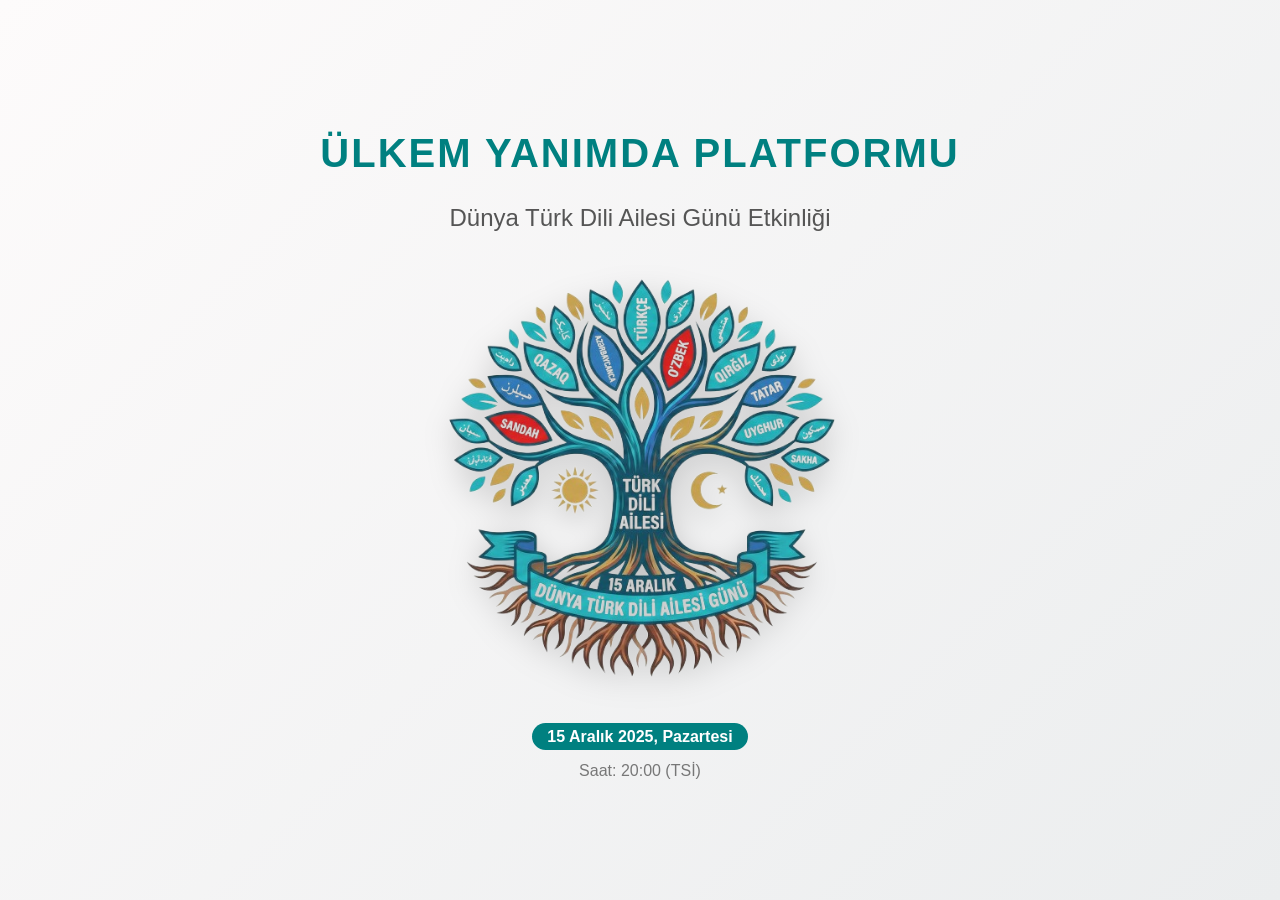
==== duyuru.html @ 7c54860b "duyuru" ====
<!DOCTYPE html>
<html lang="tr">
<head>
    <meta charset="UTF-8">
    <meta name="viewport" content="width=device-width, initial-scale=1.0">
    <title>Dünya Türk Dili Ailesi Günü | Ülkem Yanımda</title>
    <style>
        /* Genel Ayarlar */
        body, html {
            margin: 0;
            padding: 0;
            height: 100%;
            font-family: 'Segoe UI', Tahoma, Geneva, Verdana, sans-serif;
            background: linear-gradient(135deg, #fdfbfb 0%, #ebedee 100%); /* Hafif gri-beyaz modern arka plan */
            color: #333;
            overflow: hidden; /* Sayfa kaydırmayı engeller, odak ortada kalır */
        }

        /* Arkaplan Süslemesi (Opsiyonel Türk Mavisi Geçiş) */
        .background-overlay {
            position: absolute;
            top: 0;
            left: 0;
            width: 100%;
            height: 100%;
            background: radial-gradient(circle at center, rgba(64, 224, 208, 0.1) 0%, rgba(255,255,255,0) 70%);
            z-index: -1;
        }

        /* Ana Konteyner */
        .container {
            display: flex;
            flex-direction: column;
            justify-content: center;
            align-items: center;
            height: 100vh;
            text-align: center;
            position: relative;
        }

        /* Başlıklar */
        h1 {
            font-size: 2.5rem;
            color: #008080; /* Turkuaz tonu */
            margin-bottom: 0.5rem;
            text-transform: uppercase;
            letter-spacing: 2px;
            animation: fadeInDown 1.5s ease-out;
        }

        h2 {
            font-size: 1.5rem;
            color: #555;
            font-weight: 300;
            margin-bottom: 3rem;
            animation: fadeInDown 2s ease-out;
        }

        /* Logo ve Link Kapsayıcısı */
        .logo-wrapper {
            position: relative;
            width: 400px; /* Logo boyutu */
            height: 400px;
            display: flex;
            justify-content: center;
            align-items: center;
            transition: all 0.5s ease;
        }

        /* Resim (Logo) Stilleri ve Animasyonu */
        .logo-wrapper img {
            width: 100%;
            height: auto;
            /* Transparan png olduğu için arkası temiz görünür */
            filter: drop-shadow(0 10px 15px rgba(0,0,0,0.2));
            animation: breathe 4s infinite ease-in-out; /* Nefes alma animasyonu */
            cursor: pointer;
        }

        /* Link/Buton Stili (Resmin Üzerinde) */
        .meeting-link {
            position: absolute;
            top: 50%;
            left: 50%;
            transform: translate(-50%, -50%);
            text-decoration: none;
            background-color: rgba(255, 255, 255, 0.9);
            color: #008080;
            padding: 15px 30px;
            border-radius: 50px;
            font-weight: bold;
            font-size: 1.2rem;
            box-shadow: 0 4px 15px rgba(0, 128, 128, 0.3);
            opacity: 0; /* Başlangıçta gizli */
            transition: all 0.3s ease;
            white-space: nowrap;
        }

        /* Hover Efektleri */
        .logo-wrapper:hover .meeting-link {
            opacity: 1; /* Mouse üzerine gelince buton görünür */
            top: 50%;
        }

        .logo-wrapper:hover img {
            filter: drop-shadow(0 0 20px rgba(64, 224, 208, 0.6)); /* Parlama efekti artar */
            transform: scale(1.02); /* Hafif büyüme */
            animation-play-state: paused; /* Üzerine gelince animasyon durur, odaklanır */
        }

        .meeting-link:hover {
            background-color: #008080;
            color: #fff;
            transform: translate(-50%, -50%) scale(1.1);
        }

        /* Alt Bilgi */
        .footer-info {
            margin-top: 3rem;
            font-size: 1rem;
            color: #777;
            animation: fadeInUp 2s ease-out;
        }
        
        .date-badge {
            background: #008080;
            color: white;
            padding: 5px 15px;
            border-radius: 20px;
            font-weight: bold;
        }

        /* --- Animasyon Tanımları --- */
        
        /* Nefes Alma / Yüzme Efekti */
        @keyframes breathe {
            0% {
                transform: translateY(0px) scale(1);
            }
            50% {
                transform: translateY(-15px) scale(1.03); /* Hafif yukarı çıkar ve büyür */
            }
            100% {
                transform: translateY(0px) scale(1);
            }
        }

        /* Yukarıdan Aşağı Gelme */
        @keyframes fadeInDown {
            from { opacity: 0; transform: translateY(-20px); }
            to { opacity: 1; transform: translateY(0); }
        }

        /* Aşağıdan Yukarı Gelme */
        @keyframes fadeInUp {
            from { opacity: 0; transform: translateY(20px); }
            to { opacity: 1; transform: translateY(0); }
        }

        /* Mobil Uyumluluk */
        @media (max-width: 600px) {
            .logo-wrapper {
                width: 300px;
                height: 300px;
            }
            h1 { font-size: 1.8rem; }
            h2 { font-size: 1.2rem; }
            /* Mobilde butonu hep gösterelim ki kullanıcı anlasın */
            .meeting-link {
                opacity: 0.8;
                top: 85%; /* Mobilde resmin altına alalım karışmasın */
            }
            .logo-wrapper:hover .meeting-link {
                top: 85%;
            }
        }
    </style>
</head>
<body>

    <div class="background-overlay"></div>

    <div class="container">
        <h1>Ülkem Yanımda Platformu</h1>
        <h2>Dünya Türk Dili Ailesi Günü Etkinliği</h2>

        <div class="logo-wrapper">
            <img src="duyuru.png" alt="Dünya Türk Dili Ailesi Ağacı">
            
            <a href="https://teams.microsoft.com/l/meetup-join/19%3ameeting_NDAwN2RhZWQtNmE4Zi00YzU1LWI2ZDItMTVlODQxMGNjMzQy%40thread.v2/0?context=%7b%22Tid%22%3a%222954d0ff-3b51-4a2c-a056-0c0c6b6dced7%22%2c%22Oid%22%3a%227e48b384-b17e-4d09-a957-e148795ca866%22%7d" class="meeting-link" target="_blank">
                Canlı Yayına Katıl 🎥
            </a>
        </div>

        <div class="footer-info">
            <span class="date-badge">15 Aralık 2025, Pazartesi</span>
            <p>Saat: 20:00 (TSİ)</p>
        </div>
    </div>

</body>
</html>
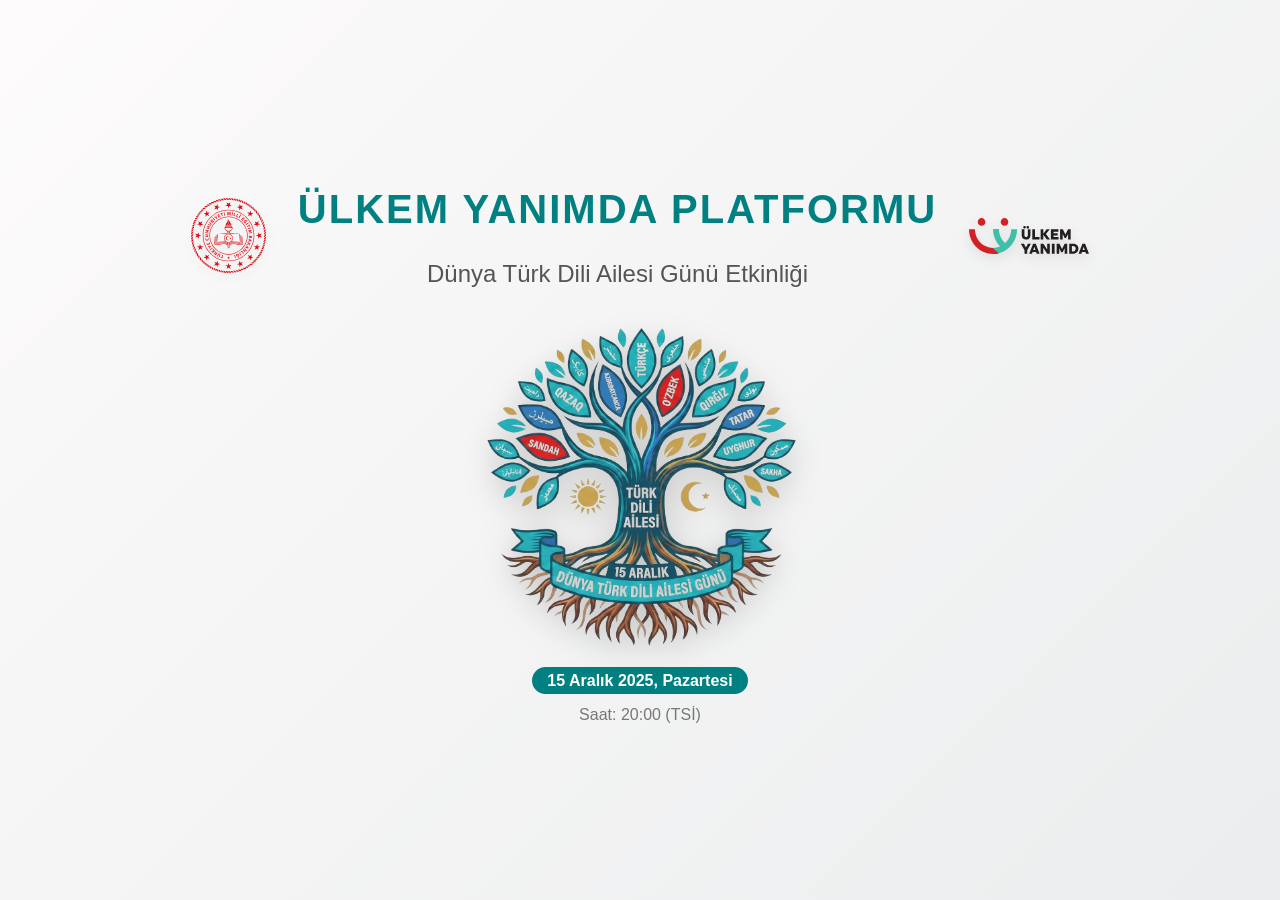
==== commit b188f48c: "Update duyuru.html" ====
--- a/duyuru.html
+++ b/duyuru.html
@@ -1,19 +1,23 @@
 <!DOCTYPE html>
 <html lang="tr">
+
 <head>
     <meta charset="UTF-8">
     <meta name="viewport" content="width=device-width, initial-scale=1.0">
     <title>Dünya Türk Dili Ailesi Günü | Ülkem Yanımda</title>
     <style>
         /* Genel Ayarlar */
-        body, html {
+        body,
+        html {
             margin: 0;
             padding: 0;
             height: 100%;
             font-family: 'Segoe UI', Tahoma, Geneva, Verdana, sans-serif;
-            background: linear-gradient(135deg, #fdfbfb 0%, #ebedee 100%); /* Hafif gri-beyaz modern arka plan */
+            background: linear-gradient(135deg, #fdfbfb 0%, #ebedee 100%);
+            /* Hafif gri-beyaz modern arka plan */
             color: #333;
-            overflow: hidden; /* Sayfa kaydırmayı engeller, odak ortada kalır */
+            overflow: hidden;
+            /* Sayfa kaydırmayı engeller, odak ortada kalır */
         }
 
         /* Arkaplan Süslemesi (Opsiyonel Türk Mavisi Geçiş) */
@@ -23,7 +27,7 @@
             left: 0;
             width: 100%;
             height: 100%;
-            background: radial-gradient(circle at center, rgba(64, 224, 208, 0.1) 0%, rgba(255,255,255,0) 70%);
+            background: radial-gradient(circle at center, rgba(64, 224, 208, 0.1) 0%, rgba(255, 255, 255, 0) 70%);
             z-index: -1;
         }
 
@@ -41,7 +45,8 @@
         /* Başlıklar */
         h1 {
             font-size: 2.5rem;
-            color: #008080; /* Turkuaz tonu */
+            color: #008080;
+            /* Turkuaz tonu */
             margin-bottom: 0.5rem;
             text-transform: uppercase;
             letter-spacing: 2px;
@@ -52,15 +57,17 @@
             font-size: 1.5rem;
             color: #555;
             font-weight: 300;
-            margin-bottom: 3rem;
+            margin-bottom: 1.5rem;
+            /* Boşluk azaltıldı */
             animation: fadeInDown 2s ease-out;
         }
 
         /* Logo ve Link Kapsayıcısı */
         .logo-wrapper {
             position: relative;
-            width: 400px; /* Logo boyutu */
-            height: 400px;
+            width: 320px;
+            /* Boyut küçültüldü (400 -> 320) */
+            height: 320px;
             display: flex;
             justify-content: center;
             align-items: center;
@@ -72,8 +79,9 @@
             width: 100%;
             height: auto;
             /* Transparan png olduğu için arkası temiz görünür */
-            filter: drop-shadow(0 10px 15px rgba(0,0,0,0.2));
-            animation: breathe 4s infinite ease-in-out; /* Nefes alma animasyonu */
+            filter: drop-shadow(0 10px 15px rgba(0, 0, 0, 0.2));
+            animation: breathe 4s infinite ease-in-out;
+            /* Nefes alma animasyonu */
             cursor: pointer;
         }
 
@@ -91,21 +99,26 @@
             font-weight: bold;
             font-size: 1.2rem;
             box-shadow: 0 4px 15px rgba(0, 128, 128, 0.3);
-            opacity: 0; /* Başlangıçta gizli */
+            opacity: 0;
+            /* Başlangıçta gizli */
             transition: all 0.3s ease;
             white-space: nowrap;
         }
 
         /* Hover Efektleri */
         .logo-wrapper:hover .meeting-link {
-            opacity: 1; /* Mouse üzerine gelince buton görünür */
+            opacity: 1;
+            /* Mouse üzerine gelince buton görünür */
             top: 50%;
         }
 
         .logo-wrapper:hover img {
-            filter: drop-shadow(0 0 20px rgba(64, 224, 208, 0.6)); /* Parlama efekti artar */
-            transform: scale(1.02); /* Hafif büyüme */
-            animation-play-state: paused; /* Üzerine gelince animasyon durur, odaklanır */
+            filter: drop-shadow(0 0 20px rgba(64, 224, 208, 0.6));
+            /* Parlama efekti artar */
+            transform: scale(1.02);
+            /* Hafif büyüme */
+            animation-play-state: paused;
+            /* Üzerine gelince animasyon durur, odaklanır */
         }
 
         .meeting-link:hover {
@@ -116,12 +129,13 @@
 
         /* Alt Bilgi */
         .footer-info {
-            margin-top: 3rem;
+            margin-top: 1.5rem;
+            /* Boşluk azaltıldı */
             font-size: 1rem;
             color: #777;
             animation: fadeInUp 2s ease-out;
         }
-        
+
         .date-badge {
             background: #008080;
             color: white;
@@ -131,15 +145,18 @@
         }
 
         /* --- Animasyon Tanımları --- */
-        
+
         /* Nefes Alma / Yüzme Efekti */
         @keyframes breathe {
             0% {
                 transform: translateY(0px) scale(1);
             }
+
             50% {
-                transform: translateY(-15px) scale(1.03); /* Hafif yukarı çıkar ve büyür */
-            }
+                transform: translateY(-15px) scale(1.03);
+                /* Hafif yukarı çıkar ve büyür */
+            }
+
             100% {
                 transform: translateY(0px) scale(1);
             }
@@ -147,14 +164,70 @@
 
         /* Yukarıdan Aşağı Gelme */
         @keyframes fadeInDown {
-            from { opacity: 0; transform: translateY(-20px); }
-            to { opacity: 1; transform: translateY(0); }
+            from {
+                opacity: 0;
+                transform: translateY(-20px);
+            }
+
+            to {
+                opacity: 1;
+                transform: translateY(0);
+            }
         }
 
         /* Aşağıdan Yukarı Gelme */
         @keyframes fadeInUp {
-            from { opacity: 0; transform: translateY(20px); }
-            to { opacity: 1; transform: translateY(0); }
+            from {
+                opacity: 0;
+                transform: translateY(20px);
+            }
+
+            to {
+                opacity: 1;
+                transform: translateY(0);
+            }
+        }
+
+        /* Header Layout */
+        .header-group {
+            display: flex;
+            align-items: center;
+            justify-content: center;
+            gap: 2rem;
+            width: 100%;
+            max-width: 1400px;
+            margin-bottom: 1rem;
+            /* Boşluk azaltıldı */
+            padding: 0 1rem;
+            position: relative;
+            box-sizing: border-box;
+        }
+
+        .header-titles {
+            display: flex;
+            flex-direction: column;
+            align-items: center;
+        }
+
+        .header-logo {
+            height: auto;
+            object-fit: contain;
+            filter: drop-shadow(0 4px 6px rgba(0, 0, 0, 0.1));
+            transition: transform 0.3s ease;
+        }
+
+        /* MEB Logosu biraz daha küçük (kullanıcı isteği) */
+        .header-logo.left {
+            width: 75px;
+        }
+
+        /* Ülkem Yanımda logosu (bir tık daha geniş durabilir dengeli olması için) */
+        .header-logo.right {
+            width: 120px;
+        }
+
+        .header-logo:hover {
+            transform: scale(1.05);
         }
 
         /* Mobil Uyumluluk */
@@ -163,31 +236,84 @@
                 width: 300px;
                 height: 300px;
             }
-            h1 { font-size: 1.8rem; }
-            h2 { font-size: 1.2rem; }
+
+            .header-group {
+                flex-direction: column;
+                gap: 1rem;
+            }
+
+            /* Mobilde logoların boyutunu biraz küçültelim ve yan yana alalım */
+            .header-logo {
+                width: 80px;
+            }
+
+            /* Mobilde logoları başlığın üstüne yan yana koymak için özel düzen */
+            .header-group {
+                flex-wrap: wrap;
+                flex-direction: row;
+                /* Tekrar row yapıp üstte toplayalım */
+                align-items: flex-start;
+            }
+
+            .header-titles {
+                width: 100%;
+                order: 3;
+                /* Başlık en altta (logolardan sonra) */
+                margin-top: 1rem;
+            }
+
+            /* Logolar üstte sağ-sol */
+            .header-logo.left {
+                order: 1;
+            }
+
+            .header-logo.right {
+                order: 2;
+                margin-left: auto;
+            }
+
+            h1 {
+                font-size: 1.8rem;
+            }
+
+            h2 {
+                font-size: 1.2rem;
+            }
+
             /* Mobilde butonu hep gösterelim ki kullanıcı anlasın */
             .meeting-link {
                 opacity: 0.8;
-                top: 85%; /* Mobilde resmin altına alalım karışmasın */
-            }
+                top: 85%;
+                /* Mobilde resmin altına alalım karışmasın */
+            }
+
             .logo-wrapper:hover .meeting-link {
                 top: 85%;
             }
         }
     </style>
 </head>
+
 <body>
 
     <div class="background-overlay"></div>
 
     <div class="container">
-        <h1>Ülkem Yanımda Platformu</h1>
-        <h2>Dünya Türk Dili Ailesi Günü Etkinliği</h2>
+
+        <div class="header-group">
+            <img src="./index_files/meb.svg" alt="MEB Logo" class="header-logo left">
+            <div class="header-titles">
+                <h1>Ülkem Yanımda Platformu</h1>
+                <h2>Dünya Türk Dili Ailesi Günü Etkinliği</h2>
+            </div>
+            <img src="./index_files/uy.svg" alt="Ülkem Yanımda Logo" class="header-logo right">
+        </div>
 
         <div class="logo-wrapper">
             <img src="duyuru.png" alt="Dünya Türk Dili Ailesi Ağacı">
-            
-            <a href="https://teams.microsoft.com/l/meetup-join/19%3ameeting_NDAwN2RhZWQtNmE4Zi00YzU1LWI2ZDItMTVlODQxMGNjMzQy%40thread.v2/0?context=%7b%22Tid%22%3a%222954d0ff-3b51-4a2c-a056-0c0c6b6dced7%22%2c%22Oid%22%3a%227e48b384-b17e-4d09-a957-e148795ca866%22%7d" class="meeting-link" target="_blank">
+
+            <a href="https://teams.microsoft.com/l/meetup-join/19%3ameeting_NDAwN2RhZWQtNmE4Zi00YzU1LWI2ZDItMTVlODQxMGNjMzQy%40thread.v2/0?context=%7b%22Tid%22%3a%222954d0ff-3b51-4a2c-a056-0c0c6b6dced7%22%2c%22Oid%22%3a%227e48b384-b17e-4d09-a957-e148795ca866%22%7d"
+                class="meeting-link" target="_blank">
                 Canlı Yayına Katıl 🎥
             </a>
         </div>
@@ -199,4 +325,5 @@
     </div>
 
 </body>
+
 </html>
